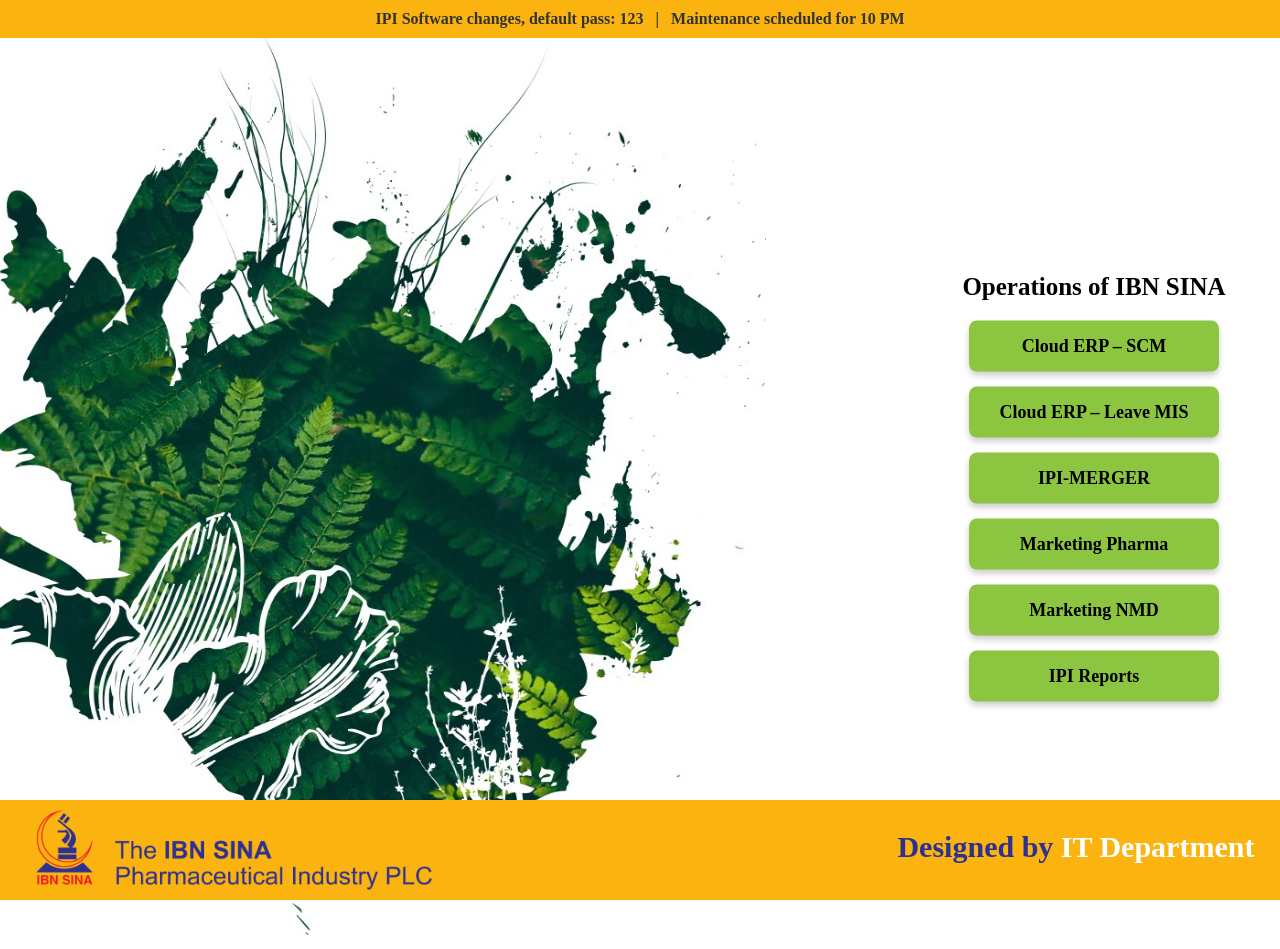
==== ipi/index.html @ c7beb7c8 "IPI Links 2024" ====
<!DOCTYPE html>
<html lang="en">
<head>
    <meta charset="UTF-8">
    <meta name="viewport" content="width=device-width, initial-scale=1.0">
    <title>Hyperlink Buttons with Notice</title>
    <link rel="stylesheet" href="style.css">
    <link rel="icon" type="image/x-icon" href="images/favicon.ico">
    <style>
        /* Root container with explicit justify-content */
      /* Notice Marquee */
.notice-marquee {
  background-color: #FBB40F;
  color: #333;
  padding: 10px 0;
  width: 100%;
  text-align: center;
  font-weight: bold;
  position: fixed;
  top: 0;
  z-index: 1;
}

.marquee {
  display: inline-block;
  white-space: nowrap;
  animation: marquee 20s linear infinite;
  /* Slower speed */
}

@keyframes marquee {
  from {
    transform: translateX(100%);
  }

  to {
    transform: translateX(-100%);
  }
}

.root-container {
  display: flex;
  justify-content: center;
  padding-top: 2%;
  /* Set alignment to center */
}

/* Child container inherits justify-content from root */
.container {
  display: flex;
  justify-content: inherit;
  /* Inherits 'center' from the parent */
}

.column {
  text-align: center;
  padding: 2px;
}

.column-1,
.column-3 {
  width: 600px;
}

.column-2 {
  width: 300px;
}

.column-1 img {
  width: 880px;
  height: 900px;
}

/* Main Content Area */
.button-container {
  display: flex;
  flex-direction: column;
  gap: 15px;
  align-items: center;
}

.button {
  background-color: #8CC640;
  color: black;
  padding: 15px 30px;
  text-align: center;
  text-decoration: none;
  font-size: 18px;
  cursor: pointer;
  border-radius: 8px;
  transition: background-color 0.3s ease;
  width: 190px;
  box-shadow: 0px 4px 6px rgba(0, 0, 0, 0.2);
}

.button:hover {
  background-color: #0288d1;
  color: #fff;
}

.footer {
  font-size: 12px;
  color: #fff;
  margin-top: 20px;
  text-align: center;
}

.label {
  font-size: 25px;
  margin-bottom: 5px;
  text-align: center;
  font-weight: bold;
}

.centered {
  position: relative;
  top: 50%;
  left: 50%;
  transform: translate(-50%, -50%);
  text-align: center;
  /* Optional, centers text inside the div */
}

.footer {
  position: fixed;
  left: 0;
  bottom: 0;
  width: 100%;
  background-color: #FBB40F;
  color: white;
  text-align: center;
}

.footer img {
  width: auto;
  height: 100px;
  float: left;
  padding-left: 2%;
}

.footer .ftext {
  float: right;
  font-size: 30px;
  padding-right: 2%;
}
    </style>
</head>
<body>
   

    <div class="root-container">
         <!-- Notice Marquee -->
    
       <div class="notice-marquee">
            <div class="marquee">
                <span><strong></strong> IPI Software changes, default pass: 123 &nbsp; | &nbsp; <strong></strong> Maintenance scheduled for 10 PM<strong></span>
            </div>
        </div>
        <div class="container">
            <div class="column column-1">
                <img src="images/Picture1.jpg" alt=""></div>
            <div class="column column-2">
                
        </div>
            <div class="column column-3 "> <div class="button-container centered">
                <div class="label">Operations of IBN SINA</div>
                <a href="http://10.30.25.5:7001/ords/f?p=123" target="_blank" class="button">Cloud ERP – SCM</a>
                <a href="http://10.30.20.5:7001/ords/f?p=106" target="_blank" class="button">Cloud ERP – Leave MIS</a>
                <a href="https://w05.yeapps.com/ipi_combined/default/home" target="_blank" class="button">IPI-MERGER</a>
                <a href="http://w05.yeapps.com/ipiMarketing" target="_blank" class="button">Marketing Pharma</a>
                <a href="http://w05.yeapps.com/ipinmd" target="_blank" class="button">Marketing NMD</a>
                <a href="http://192.168.5.118:9001/ords/f?p=111" target="_blank" class="button">IPI Reports</a>
            </div></div>
        </div>
    </div>

    <div class="footer">
        <img src="logo-01.png" alt="IBNSINA">
        <p class="ftext"> <span style="color: #2E3092;"> Designed by  </span>IT Department </p>
    </div>
</body>
</html>
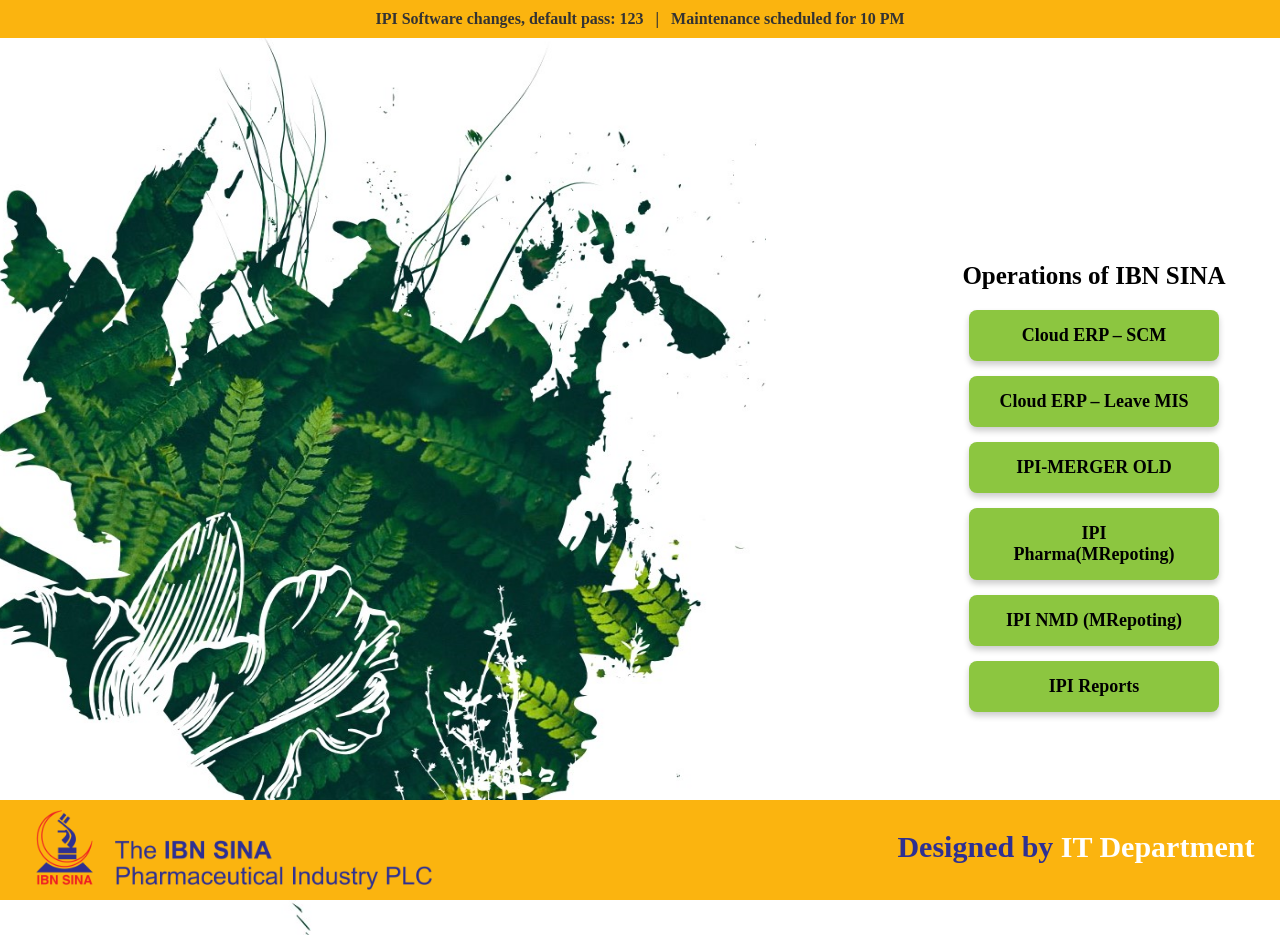
==== commit d75158f3: "Link upto date" ====
--- a/ipi/index.html
+++ b/ipi/index.html
@@ -166,9 +166,9 @@
                 <div class="label">Operations of IBN SINA</div>
                 <a href="http://10.30.25.5:7001/ords/f?p=123" target="_blank" class="button">Cloud ERP – SCM</a>
                 <a href="http://10.30.20.5:7001/ords/f?p=106" target="_blank" class="button">Cloud ERP – Leave MIS</a>
-                <a href="https://w05.yeapps.com/ipi_combined/default/home" target="_blank" class="button">IPI-MERGER</a>
-                <a href="http://w05.yeapps.com/ipiMarketing" target="_blank" class="button">Marketing Pharma</a>
-                <a href="http://w05.yeapps.com/ipinmd" target="_blank" class="button">Marketing NMD</a>
+                <a href="https://w05.yeapps.com/ipi_combined/default/home" target="_blank" class="button">IPI-MERGER OLD</a>
+                <a href="http://w05.yeapps.com/ipiMarketing" target="_blank" class="button">IPI Pharma(MRepoting)</a>
+                <a href="http://w05.yeapps.com/ipinmd" target="_blank" class="button">IPI NMD (MRepoting)</a>
                 <a href="http://192.168.5.118:9001/ords/f?p=111" target="_blank" class="button">IPI Reports</a>
             </div></div>
         </div>
